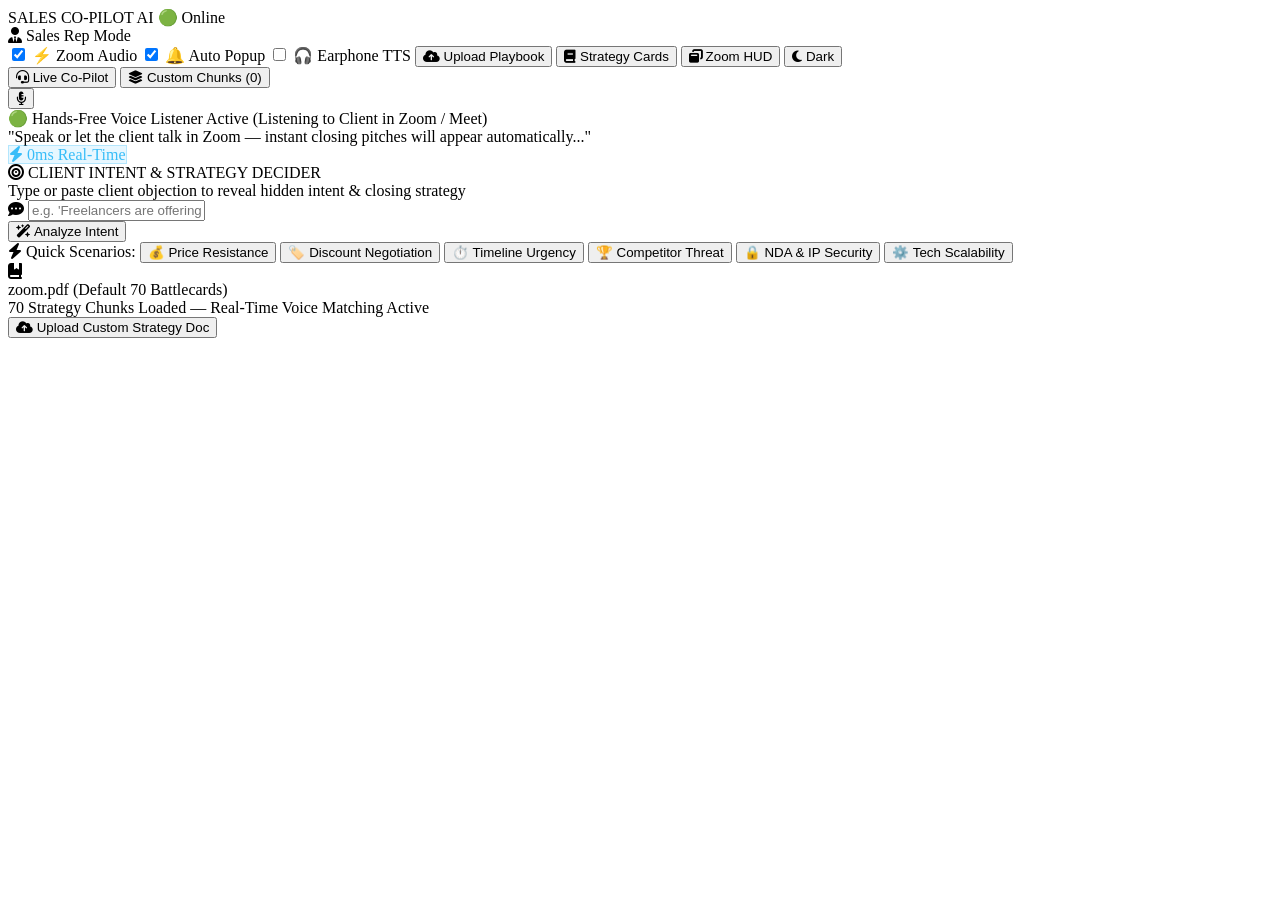
==== rag_sales_assistant_local_ui/static/index.html @ 8dfece69 "feat: auto-prompt Sign In & Registration modal on initial page open" ====
<!DOCTYPE html>
<html lang="en">
<head>
  <meta charset="UTF-8" />
  <meta name="viewport" content="width=device-width, initial-scale=1.0" />
  <title>Sales Voice Co-Pilot | Simple Live Assistant</title>
  
  <!-- Fonts -->
  <link rel="preconnect" href="https://fonts.googleapis.com" />
  <link rel="preconnect" href="https://fonts.gstatic.com" crossorigin />
  <link href="https://fonts.googleapis.com/css2?family=Plus+Jakarta+Sans:wght@400;500;600;700;800&family=JetBrains+Mono:wght@500;700&display=swap" rel="stylesheet" />
  
  <!-- Icons -->
  <link rel="stylesheet" href="https://cdnjs.cloudflare.com/ajax/libs/font-awesome/6.4.0/css/all.min.css" />
  
  <!-- Stylesheet -->
  <link rel="stylesheet" href="/static/css/style.css?v=20260825_2140" />
</head>
<body class="simple-theme">

  <!-- Minimal App Wrapper -->
  <div class="app-layout">
    
    <!-- Top Executive Header Bar -->
    <header class="app-header">
      <div class="brand">
        <div class="brand-dot"></div>
        <span class="brand-title">SALES CO-PILOT AI</span>
        <span class="badge-status" id="statusPill">🟢 Online</span>
      </div>

      <!-- Header Options & Controls -->
      <div class="header-options">
        
        <!-- User Profile / Auth Chip -->
        <div class="user-auth-badge" id="userAuthBadge" onclick="openAuthModal()" title="Click to Sign In / Switch Account">
          <i class="fa-solid fa-user-tie text-cyan" id="userRoleIcon"></i>
          <span id="userDisplayName">Sales Rep Mode</span>
          <span class="user-role-tag user" id="userRoleTag" style="display: none;">Sales Rep</span>
          <button class="btn-logout" id="btnLogout" onclick="logoutUser(event)" title="Log Out" style="display: none;"><i class="fa-solid fa-arrow-right-from-bracket"></i></button>
        </div>

        <label class="toggle-control" title="Auto-capture Zoom Desktop App and system audio via Windows WASAPI">
          <input type="checkbox" id="chkDesktopAudio" checked />
          <span class="toggle-slider"></span>
          <span class="toggle-label">⚡ Zoom Audio</span>
        </label>

        <label class="toggle-control" title="Auto-display strategy popup when client objection is detected">
          <input type="checkbox" id="chkAutoPopup" checked />
          <span class="toggle-slider"></span>
          <span class="toggle-label">🔔 Auto Popup</span>
        </label>

        <label class="toggle-control" title="Speaks suggested strategy cue into earphones via Text-to-Speech">
          <input type="checkbox" id="chkAutoTts" />
          <span class="toggle-slider"></span>
          <span class="toggle-label">🎧 Earphone TTS</span>
        </label>

        <button class="btn-clean" id="btnOpenUploadModal" onclick="openPlaybookModal()" title="Upload Custom Sales Playbook (PDF/DOCX/TXT/CSV)">
          <i class="fa-solid fa-cloud-arrow-up"></i> Upload Playbook
        </button>

        <button class="btn-clean" id="btnOpenKB" onclick="if(el.kbModal){el.kbModal.style.display='flex';loadKnowledgeBase();}" title="View all strategy battlecards">
          <i class="fa-solid fa-book"></i> Strategy Cards
        </button>

        <button class="btn-clean" id="btnToggleHud" title="Floating mini HUD for Zoom/Meet">
          <i class="fa-solid fa-window-restore"></i> Zoom HUD
        </button>

        <!-- Theme Toggle Button -->
        <button class="btn-clean btn-theme-toggle" id="btnThemeToggle" title="Switch Dark / Light Mode">
          <i class="fa-solid fa-moon" id="themeIcon"></i>
          <span id="themeText">Dark</span>
        </button>
      </div>
    </header>

    <!-- Top View Navigation Tabs -->
    <div class="view-navigation-tabs">
      <button class="nav-tab active" id="tabLiveAssist" onclick="switchMainView('live')">
        <i class="fa-solid fa-headset"></i> <span>Live Co-Pilot</span>
      </button>
      <button class="nav-tab" id="tabChunkManager" onclick="switchMainView('chunks')">
        <i class="fa-solid fa-layer-group"></i> <span>Custom Chunks (<span id="userChunksCount">0</span>)</span>
      </button>
      <button class="nav-tab admin-only" id="tabAdminDashboard" onclick="switchMainView('admin')" style="display: none;">
        <i class="fa-solid fa-crown text-amber"></i> <span>Admin Dashboard</span>
      </button>
    </div>

    <!-- Main Content Cockpit (View 1: Live Co-Pilot) -->
    <main class="main-content" id="viewLiveAssist">
      
      <!-- Mic & Live Voice Transducer Bar -->
      <div class="voice-hero-bar">
        <button class="main-mic-btn" id="btnMasterMic" title="Click or Hold Spacebar to Listen">
          <i class="fa-solid fa-microphone-lines"></i>
        </button>
        
        <div class="voice-hero-info">
          <div class="voice-status-title" id="stageBadgeText">🟢 Hands-Free Voice Listener Active (Listening to Client in Zoom / Meet)</div>
          <div class="voice-transcript-snippet" id="liveTranscriptDisplay">
            "Speak or let the client talk in Zoom — instant closing pitches will appear automatically..."
          </div>
        </div>

        <div class="voice-controls-right">
          <span class="confidence-pill" style="color: #38bdf8; background: rgba(56, 189, 248, 0.12); border: 1px solid rgba(56, 189, 248, 0.3);">
            <i class="fa-solid fa-bolt"></i> 0ms Real-Time
          </span>
        </div>
      </div>

      <!-- Intent Decider & Strategy Input Box -->
      <div class="intent-analyzer-card">
        <div class="intent-card-header">
          <div class="intent-title-badge">
            <i class="fa-solid fa-bullseye text-cyan"></i>
            <span>CLIENT INTENT & STRATEGY DECIDER</span>
          </div>
          <span class="intent-subtext">Type or paste client objection to reveal hidden intent & closing strategy</span>
        </div>

        <div class="intent-input-group">
          <div class="input-wrapper">
            <i class="fa-solid fa-comment-dots input-icon"></i>
            <input 
              type="text" 
              id="txtClientIntentInput" 
              placeholder="e.g. 'Freelancers are offering $500, why are you charging $2,000?' or 'Can we get a 20% discount?'..." 
              autocomplete="off"
            />
          </div>
          <button class="btn-analyze-intent" id="btnAnalyzeIntent" onclick="analyzeClientIntent()">
            <i class="fa-solid fa-wand-magic-sparkles"></i>
            <span>Analyze Intent</span>
          </button>
        </div>

        <!-- Quick Intent Presets -->
        <div class="intent-presets">
          <span class="preset-label"><i class="fa-solid fa-bolt"></i> Quick Scenarios:</span>
          <button class="preset-chip" data-intent="Your price is too high, freelancers are offering $500">💰 Price Resistance</button>
          <button class="preset-chip" data-intent="Can we get a 20% discount if we sign this week?">🏷️ Discount Negotiation</button>
          <button class="preset-chip" data-intent="We need this completed and launched within 10 days ASAP">⏱️ Timeline Urgency</button>
          <button class="preset-chip" data-intent="Another agency has promised 50% cheaper rates and same features">🏆 Competitor Threat</button>
          <button class="preset-chip" data-intent="How do we ensure our proprietary source code is safe and NDA signed?">🔒 NDA & IP Security</button>
          <button class="preset-chip" data-intent="Can your team handle heavy traffic and scalable Python/React architecture?">⚙️ Tech Scalability</button>
        </div>
      </div>

      <!-- Active Playbook Status & Upload Banner -->
      <div class="playbook-status-banner">
        <div class="banner-left">
          <div class="banner-icon">
            <i class="fa-solid fa-book-bookmark"></i>
          </div>
          <div class="banner-text">
            <div class="banner-title" id="mainActiveDocName">zoom.pdf (Default 70 Battlecards)</div>
            <div class="banner-sub" id="mainActiveDocMeta">70 Strategy Chunks Loaded — Real-Time Voice Matching Active</div>
          </div>
        </div>
        <div class="banner-actions">
          <button class="btn-clean primary-glow" id="btnMainUploadDoc" onclick="openPlaybookModal()">
            <i class="fa-solid fa-cloud-arrow-up"></i> Upload Custom Strategy Doc
          </button>
        </div>
      </div>

    </main>

    <!-- ========================================================================= -->
    <!-- 🧩 VIEW 2: CUSTOM CHUNK MANAGER & STRATEGY UPLOADER -->
    <!-- ========================================================================= -->
    <main class="main-content" id="viewChunkManager" style="display: none;">
      
      <!-- Upload Strategy Document Card -->
      <div class="chunk-manager-header-card">
        <div class="chunk-upload-dropzone" id="userDropzone" onclick="document.getElementById('userFileInput').click()">
          <input type="file" id="userFileInput" accept=".pdf,.docx,.doc,.txt,.md,.csv" style="display:none;" onchange="handleUserFileUpload(event)" />
          <i class="fa-solid fa-cloud-arrow-up dropzone-icon"></i>
          <div class="dropzone-title">Upload Strategy Document (.PDF, .DOCX, .TXT, .CSV)</div>
          <div class="dropzone-sub">Files are automatically backed up to <strong>Admin Google Drive</strong> & indexed into your isolated Vector DB</div>
          <button class="btn-clean primary-glow" style="margin-top: 10px;">Select Document</button>
        </div>

        <div class="upload-progress-box" id="userUploadProgressBox" style="display: none;">
          <div class="progress-info">
            <span id="userUploadStatusText"><i class="fa-solid fa-spinner fa-spin"></i> Uploading & parsing chunks...</span>
            <span id="userUploadPercent">100%</span>
          </div>
          <div class="progress-bar-track">
            <div class="progress-bar-fill" id="userProgressBarFill" style="width: 100%;"></div>
          </div>
        </div>
      </div>

      <!-- Chunks Control Strip -->
      <div class="chunks-toolbar">
        <div class="toolbar-left">
          <div class="search-chunk-wrap">
            <i class="fa-solid fa-magnifying-glass"></i>
            <input type="text" id="txtSearchChunks" placeholder="Search strategy pitches & objection questions..." oninput="filterUserChunks()" />
          </div>
        </div>
        <div class="toolbar-right">
          <span class="active-badge" id="lblChunksMeta">Showing 0 custom chunks</span>
          <button class="btn-clean" onclick="loadUserChunks()"><i class="fa-solid fa-rotate"></i> Refresh</button>
        </div>
      </div>

      <!-- Chunks Grid -->
      <div class="chunks-grid" id="userChunksGrid">
        <div class="chunks-empty-state">
          <i class="fa-solid fa-layer-group"></i>
          <p>No custom strategy chunks uploaded yet. Upload a document above or use default battlecards.</p>
        </div>
      </div>

    </main>

    <!-- ========================================================================= -->
    <!-- 👑 VIEW 3: ADMIN DASHBOARD (MULTI-TENANT & GOOGLE DRIVE AUDIT) -->
    <!-- ========================================================================= -->
    <main class="main-content" id="viewAdminDashboard" style="display: none;">
      
      <!-- Metrics Overview -->
      <div class="admin-metrics-grid">
        <div class="metric-card">
          <div class="metric-icon bg-cyan"><i class="fa-solid fa-users"></i></div>
          <div class="metric-info">
            <div class="metric-value" id="adminTotalUsers">0</div>
            <div class="metric-label">Registered Sales Reps</div>
          </div>
        </div>
        
        <div class="metric-card">
          <div class="metric-icon bg-emerald"><i class="fa-solid fa-file-shield"></i></div>
          <div class="metric-info">
            <div class="metric-value" id="adminTotalDocs">0</div>
            <div class="metric-label">Uploaded Strategy Docs</div>
          </div>
        </div>

        <div class="metric-card">
          <div class="metric-icon bg-purple"><i class="fa-solid fa-cubes-stacked"></i></div>
          <div class="metric-info">
            <div class="metric-value" id="adminTotalChunks">0</div>
            <div class="metric-label">Custom Vector Chunks</div>
          </div>
        </div>

        <div class="metric-card">
          <div class="metric-icon bg-yellow"><i class="fa-brands fa-google-drive"></i></div>
          <div class="metric-info">
            <div class="metric-value" id="adminGdriveStatus" style="font-size: 15px;">Active</div>
            <div class="metric-label">Google Drive Integration</div>
          </div>
        </div>
      </div>

      <!-- Admin Documents Table with Direct Google Drive Links -->
      <div class="admin-table-card">
        <div class="table-header">
          <div class="table-title">
            <i class="fa-brands fa-google-drive text-yellow"></i>
            <span>Google Drive Client Backups & Strategy Documents</span>
          </div>
          <button class="btn-clean" onclick="loadAdminDashboardData()"><i class="fa-solid fa-rotate"></i> Sync Drive</button>
        </div>

        <div class="table-responsive">
          <table class="admin-table">
            <thead>
              <tr>
                <th>ID</th>
                <th>Rep Name</th>
                <th>Rep Email</th>
                <th>Filename</th>
                <th>Size</th>
                <th>Chunks</th>
                <th>Uploaded At</th>
                <th>Google Drive Link</th>
              </tr>
            </thead>
            <tbody id="adminDocumentsTableBody">
              <tr>
                <td colspan="8" style="text-align:center; color:#94a3b8;">Loading documents...</td>
              </tr>
            </tbody>
          </table>
        </div>
      </div>

      <!-- Admin Registered Users Table -->
      <div class="admin-table-card" style="margin-top: 20px;">
        <div class="table-header">
          <div class="table-title">
            <i class="fa-solid fa-user-gear text-cyan"></i>
            <span>User Accounts & Permissions</span>
          </div>
        </div>

        <div class="table-responsive">
          <table class="admin-table">
            <thead>
              <tr>
                <th>ID</th>
                <th>Full Name</th>
                <th>Email</th>
                <th>Role</th>
                <th>Status</th>
                <th>Joined At</th>
              </tr>
            </thead>
            <tbody id="adminUsersTableBody">
              <tr>
                <td colspan="6" style="text-align:center; color:#94a3b8;">Loading users...</td>
              </tr>
            </tbody>
          </table>
        </div>
      </div>

    </main>

  </div>

  <!-- 🎯 DEDICATED CLIENT INTENT & STRATEGY POPUP MODAL -->
  <div class="intent-modal-overlay" id="intentStrategyModal" onclick="if(event.target===this)closeIntentModal()" style="display: none;">
    <div class="intent-modal-card" style="max-width: 740px; width: 92%; margin: auto;">
      
      <!-- Modal Header -->
      <div class="intent-modal-header">
        <div class="intent-badge-wrap">
          <span class="intent-tag-badge" id="modalIntentBadge">
            <i class="fa-solid fa-bullseye" id="modalIntentIcon"></i>
            <span id="modalIntentTitle">PRICE RESISTANCE & BUDGET</span>
          </span>
          <span class="confidence-pill" id="modalConfidencePill">🎯 92% Confidence</span>
          <span class="kb-ref-tag" id="modalKbRef"><i class="fa-solid fa-book-bookmark"></i> Matched: Q14 Battlecard</span>
          <span class="modal-live-badge"><span class="live-pulse-dot"></span> Continuous Auto-Detect Active</span>
        </div>
        <button class="btn-close-modal" id="btnCloseIntentModal" onclick="closeIntentModal()" title="Close Popup (Esc)"><i class="fa-solid fa-xmark"></i></button>
      </div>

      <!-- Modal Body (Widescreen 2-Column Dashboard) -->
      <div class="intent-modal-body modal-dashboard-grid">
        
        <!-- Left Column: Context & Psychology -->
        <div class="modal-col-intel">
          
          <!-- User Input Quote -->
          <div class="client-quote-box">
            <span class="quote-label"><i class="fa-solid fa-quote-left"></i> Client's Statement:</span>
            <div class="quote-text" id="modalClientText">"Your pricing is too high, freelancers are offering $500."</div>
          </div>

          <!-- Psychology & Hidden Meaning -->
          <div class="psychology-box">
            <div class="psychology-item">
              <span class="psy-title"><i class="fa-solid fa-brain text-cyan"></i> Client Mindset:</span>
              <p id="modalClientMindset">Cost-conscious, evaluating value gap versus low-cost alternatives.</p>
            </div>
            <div class="psychology-item">
              <span class="psy-title"><i class="fa-solid fa-shield-halved text-yellow"></i> Hidden Fear:</span>
              <p id="modalHiddenConcern">Afraid of overpaying, project failure, or receiving low return on investment.</p>
            </div>
          </div>

          <!-- Tactical Dos & Don'ts -->
          <div class="tactical-guidance-grid">
            <div class="tactical-card dos">
              <div class="tactical-title"><i class="fa-solid fa-circle-check text-emerald"></i> Do:</div>
              <ul id="modalDosList">
                <li>Anchor on total cost of ownership, automated testing, and security</li>
              </ul>
            </div>
            <div class="tactical-card donts">
              <div class="tactical-title"><i class="fa-solid fa-circle-xmark text-rose"></i> Avoid:</div>
              <ul id="modalDontsList">
                <li>Do not lower pricing without proportionally adjusting project scope</li>
              </ul>
            </div>
          </div>

        </div>

        <!-- Right Column: Hero Closing Script -->
        <div class="modal-col-action">
          
          <div class="pitch-box modal-pitch">
            <div class="pitch-header-strip">
              <span class="pitch-label"><i class="fa-solid fa-lightbulb text-yellow"></i> RECOMMENDED CLOSING RESPONSE (EXACT PITCH):</span>
              <span class="script-badge">Ready-to-Speak</span>
            </div>
            <div class="pitch-text modal-pitch-text" id="modalPitchText">
              "Our pricing covers end-to-end software engineering, production-grade security, automated testing, and dedicated project management to ensure zero technical debt and guaranteed business continuity."
            </div>
          </div>

          <!-- Action Controls directly under the pitch -->
          <div class="modal-action-bar">
            <button class="btn-popup-action" id="btnModalListen">
              <i class="fa-solid fa-volume-high"></i> Listen (TTS)
            </button>
            <button class="btn-popup-action primary" id="btnModalCopy">
              <i class="fa-solid fa-copy"></i> <span id="btnModalCopyText">Copy Closing Pitch</span>
            </button>
          </div>

        </div>

      </div>

    </div>
  </div>

  <!-- 🚨 REAL-TIME SMART STRATEGY POPUP (Slides in automatically on detection) -->
  <div class="smart-strategy-popup" id="smartStrategyPopup" style="display: none;">
    <div class="popup-glass-content">
      <div class="popup-top">
        <div class="popup-title">
          <i class="fa-solid fa-circle-exclamation text-yellow"></i>
          <span id="popupTitle">CLIENT OBJECTION DETECTED</span>
        </div>
        <button class="popup-close-btn" id="btnClosePopup"><i class="fa-solid fa-xmark"></i></button>
      </div>

      <div class="popup-q-matched" id="popupMatchedQ">
        "Your pricing is significantly higher..."
      </div>

      <div class="popup-strategy-cue">
        <span class="cue-label">💡 SUGGESTED STRATEGY:</span>
        <p class="cue-text" id="popupPitchText">
          "Our pricing covers end-to-end software engineering, production-grade security, automated testing, and dedicated project management..."
        </p>
      </div>

      <div class="popup-footer">
        <button class="btn-popup-action primary" id="btnPopupCopy">
          <i class="fa-solid fa-copy"></i> 1-Click Copy
        </button>
        <button class="btn-popup-action" id="btnPopupListen">
          <i class="fa-solid fa-volume-high"></i> Speak in Ear
        </button>
      </div>
    </div>
  </div>

  <!-- FLOATING MINI ZOOM HUD OVERLAY -->
  <div class="mini-hud-widget" id="miniHudWidget" style="display: none;">
    <div class="mini-hud-header" id="miniHudHeader">
      <span><i class="fa-solid fa-brain text-cyan"></i> ZOOM SALES HUD</span>
      <div class="mini-hud-controls">
        <input type="range" id="miniHudOpacity" min="30" max="100" value="90" title="Opacity" style="width: 50px;" />
        <button id="btnCloseMiniHud"><i class="fa-solid fa-xmark"></i></button>
      </div>
    </div>
    <div class="mini-hud-body">
      <div class="mini-hud-q" id="hudDetectedQ">Client: "Pricing higher than freelancers"</div>
      <div class="mini-hud-pitch" id="hudPitch">
        "Our pricing covers end-to-end software engineering, production-grade security, testing, and complete project accountability."
      </div>
      <div class="mini-hud-actions">
        <button class="btn-mini" id="btnMiniCopy"><i class="fa-solid fa-copy"></i> Copy</button>
        <button class="btn-mini" id="btnMiniMic"><i class="fa-solid fa-microphone"></i> Talk</button>
      </div>
    </div>
  </div>

  <!-- KNOWLEDGE BASE MODAL (70 BATTLECARDS) -->
  <div class="simple-modal" id="kbModal" style="display: none;">
    <div class="modal-card">
      <div class="modal-card-header">
        <h3><i class="fa-solid fa-book text-cyan"></i> 70 Sales Battlecards (zoom.pdf)</h3>
        <button class="btn-close-modal" id="btnCloseKBModal"><i class="fa-solid fa-xmark"></i></button>
      </div>
      <div class="modal-search">
        <input type="text" id="kbSearchInput" placeholder="Search by objection, keyword, pricing, timeline..." />
      </div>
      <div class="modal-cards-list" id="kbCardsContainer">
        <!-- Dynamically injected -->
      </div>
    </div>
  </div>

  <!-- 🎙️ LIVE MEETING CONNECTION & AUDIO STREAM MODAL -->
  <div class="intent-modal-overlay meeting-modal-overlay" id="meetingModal" style="display: none;">
    <div class="intent-modal-card meeting-modal-card">
      
      <!-- Modal Header -->
      <div class="intent-modal-header">
        <div class="intent-badge-wrap">
          <span class="intent-tag-badge badge-cyan">
            <i class="fa-solid fa-satellite-dish"></i>
            <span>LIVE MEETING CO-PILOT</span>
          </span>
          <span class="confidence-pill" id="meetingStatusBadge">⚡ Ready to Connect</span>
        </div>
        <button class="btn-close-modal" id="btnCloseMeetingModal" title="Close Popup (Esc)"><i class="fa-solid fa-xmark"></i></button>
      </div>

      <!-- Modal Body -->
      <div class="meeting-modal-body">
        <div class="meeting-intro">
          <h4>Connect Meeting Audio for Real-Time Sales Intelligence</h4>
          <p>Provide your meeting link or connect your browser tab audio. The Co-Pilot will listen to client objections live and trigger closing battlecards instantly.</p>
        </div>

        <!-- Meeting URL Input Group -->
        <div class="meeting-url-box">
          <label for="txtMeetingUrl" class="meeting-input-label">
            <i class="fa-solid fa-link text-cyan"></i> Meeting URL (Google Meet / Zoom / MS Teams):
          </label>
          <div class="input-wrapper">
            <i class="fa-solid fa-globe input-icon"></i>
            <input 
              type="url" 
              id="txtMeetingUrl" 
              placeholder="e.g. https://meet.google.com/xyz-abcd-efg or Zoom link..." 
              autocomplete="off"
            />
            <button class="btn-open-url" id="btnLaunchMeetingTab" title="Open Meeting in New Tab">
              <i class="fa-solid fa-arrow-up-right-from-square"></i> Open
            </button>
          </div>

          <!-- Quick Meeting Presets -->
          <div class="meeting-presets">
            <span class="preset-label"><i class="fa-solid fa-bolt"></i> Quick Launch:</span>
            <button type="button" class="meeting-preset-chip" data-prefix="https://meet.google.com/">
              <i class="fa-brands fa-google text-cyan"></i> Google Meet
            </button>
            <button type="button" class="meeting-preset-chip" data-prefix="https://zoom.us/join">
              <i class="fa-solid fa-video text-blue"></i> Zoom
            </button>
            <button type="button" class="meeting-preset-chip" data-prefix="https://teams.microsoft.com/">
              <i class="fa-brands fa-microsoft text-purple"></i> MS Teams
            </button>
          </div>
        </div>

        <!-- Audio Source Selection Cards -->
        <div class="audio-source-grid">
          <div class="source-card active" id="cardSourceTab" data-source="tab">
            <div class="source-icon"><i class="fa-solid fa-display text-cyan"></i></div>
            <div class="source-info">
              <h5>Meeting Tab / System Audio <span class="badge-rec">Recommended</span></h5>
              <p>Captures client's live voice directly from Google Meet or Zoom tab.</p>
            </div>
            <div class="source-radio"><i class="fa-solid fa-circle-dot text-cyan"></i></div>
          </div>

          <div class="source-card" id="cardSourceMic" data-source="mic">
            <div class="source-icon"><i class="fa-solid fa-microphone text-emerald"></i></div>
            <div class="source-info">
              <h5>Direct Microphone</h5>
              <p>Captures your room or headset mic for continuous live listening.</p>
            </div>
            <div class="source-radio"><i class="fa-regular fa-circle"></i></div>
          </div>
        </div>

        <!-- Live Audio Waveform & Status Container (Visible when streaming) -->
        <div class="meeting-stream-status" id="meetingStreamStatus" style="display: none;">
          <div class="stream-wave-indicator">
            <span class="wave-bar"></span>
            <span class="wave-bar"></span>
            <span class="wave-bar"></span>
            <span class="wave-bar"></span>
            <span class="wave-bar"></span>
          </div>
          <div class="stream-text-info">
            <span class="stream-live-label"><i class="fa-solid fa-circle text-rose live-blink"></i> Actively Listening to Client Voice...</span>
            <span class="stream-subtext" id="streamSubtext">Whisper STT & RAG Intent Decider active</span>
          </div>
        </div>

        <!-- Modal Actions -->
        <div class="meeting-modal-actions">
          <button class="btn-popup-action primary meeting-btn-start" id="btnStartMeetingAudio">
            <i class="fa-solid fa-satellite-dish"></i> Connect Audio & Start Co-Pilot
          </button>
          <button class="btn-popup-action danger meeting-btn-stop" id="btnStopMeetingAudio" style="display: none;">
            <i class="fa-solid fa-stop"></i> Disconnect Stream
          </button>
        </div>

      </div>

    </div>
  </div>

  <!-- Custom Playbook Upload Modal (100% INLINE - ZERO CSS DEPENDENCY) -->
  <div id="modalUploadPlaybook" style="display:none; position:fixed; top:0; left:0; right:0; bottom:0; width:100vw; height:100vh; background:rgba(2,6,23,0.92); backdrop-filter:blur(12px); -webkit-backdrop-filter:blur(12px); z-index:999999; align-items:center; justify-content:center; padding:20px; box-sizing:border-box;">
    <div style="background:linear-gradient(180deg,#0f172a 0%,#0a0f1e 100%); border:1px solid rgba(56,189,248,0.35); border-radius:18px; max-width:620px; width:95%; max-height:90vh; overflow-y:auto; box-shadow:0 25px 60px -15px rgba(0,0,0,0.9),0 0 35px rgba(56,189,248,0.2); position:relative;">
      
      <!-- Header -->
      <div style="display:flex; justify-content:space-between; align-items:center; padding:18px 22px; border-bottom:1px solid rgba(255,255,255,0.08);">
        <div style="display:flex; align-items:center; gap:10px;">
          <span style="background:rgba(6,182,212,0.2); color:#06b6d4; padding:4px 10px; border-radius:6px; font-size:11px; font-weight:800; letter-spacing:0.5px;">
            <i class="fa-solid fa-cloud-arrow-up"></i> CUSTOM SALES PLAYBOOK
          </span>
          <span id="badgeActiveStatus" style="font-size:11px; background:rgba(16,185,129,0.2); color:#10b981; padding:3px 8px; border-radius:20px; font-weight:700;">Default 70 Cards</span>
        </div>
        <button id="btnCloseUploadModal" onclick="closePlaybookModal()" style="background:rgba(255,255,255,0.08); border:1px solid rgba(255,255,255,0.15); color:#cbd5e1; width:32px; height:32px; border-radius:8px; display:flex; align-items:center; justify-content:center; cursor:pointer; font-size:14px;" title="Close (Esc)"><i class="fa-solid fa-xmark"></i></button>
      </div>

      <!-- Body -->
      <div style="padding:22px;">
        
        <!-- Active Playbook Status -->
        <div style="background:rgba(15,23,42,0.7); border:1px solid rgba(56,189,248,0.25); border-radius:12px; padding:14px 18px; margin-bottom:18px;">
          <div style="display:flex; justify-content:space-between; align-items:center; margin-bottom:6px;">
            <span style="font-size:11px; text-transform:uppercase; letter-spacing:0.5px; color:#94a3b8; font-weight:700;">ACTIVE KNOWLEDGE BASE</span>
            <span id="lblActiveDocMeta" style="font-size:12px; color:#38bdf8; font-weight:600;">70 Chunks Active</span>
          </div>
          <div style="font-size:15px; font-weight:700; color:#f8fafc;" id="lblActiveDocName">zoom.pdf (Default 70 Battlecards)</div>
        </div>

        <!-- Upload Zone -->
        <div id="playbookDropZone" style="display:block; border:2px dashed #38bdf8; border-radius:14px; padding:32px 16px; text-align:center; background:rgba(15,23,42,0.5); cursor:pointer; transition:all 0.2s ease;">
          <input type="file" id="playbookFileInput" accept=".pdf,.docx,.doc,.txt,.md,.csv" style="display:none;" />
          <i class="fa-solid fa-file-arrow-up" style="font-size:44px; color:#38bdf8; margin-bottom:12px; display:inline-block;"></i>
          <div style="font-size:16px; font-weight:700; color:#f8fafc;">Click to Select or Drag & Drop Strategy Document</div>
          <div style="font-size:12px; color:#94a3b8; margin-top:6px;">Supports PDF, Word (.docx), Plain Text (.txt), Markdown (.md), and CSV</div>
          <div id="selectedFileName" style="margin-top:14px; font-size:14px; font-weight:700; color:#38bdf8; display:none; background:rgba(56,189,248,0.15); padding:8px 14px; border-radius:8px; border:1px solid rgba(56,189,248,0.3);"></div>
        </div>

        <!-- Action Buttons -->
        <div style="display:flex; gap:12px; margin-top:20px; flex-wrap:wrap;">
          <button id="btnSubmitPlaybook" onclick="uploadPlaybookNow()" style="flex:2; min-width:200px; padding:13px; font-size:14px; font-weight:700; cursor:pointer; background:linear-gradient(135deg,#0284c7,#06b6d4); color:#fff; border:none; border-radius:10px; box-shadow:0 0 20px rgba(6,182,212,0.35);">
            <i class="fa-solid fa-bolt"></i> Chunk & Generate Embeddings
          </button>
          <button id="btnTestPipelineLive" onclick="runInteractiveUploadTest()" style="flex:1.5; min-width:170px; padding:13px; background:rgba(56,189,248,0.15); color:#38bdf8; border:1px solid rgba(56,189,248,0.4); font-size:13px; font-weight:700; cursor:pointer; border-radius:10px;">
            <i class="fa-solid fa-vial-circle-check"></i> Run Live Test
          </button>
          <button id="btnResetPlaybook" onclick="resetPlaybookNow()" style="flex:1; min-width:140px; padding:13px; background:rgba(239,68,68,0.15); color:#ef4444; border:1px solid rgba(239,68,68,0.3); font-size:13px; font-weight:600; cursor:pointer; border-radius:10px;">
            <i class="fa-solid fa-rotate-left"></i> Restore 70 Default
          </button>
        </div>

        <!-- Result Box -->
        <div id="playbookUploadResult" style="display:none; margin-top:16px; padding:14px; border-radius:10px; font-size:13px;">
          <div id="playbookUploadMsg"></div>
        </div>

        <!-- Chunks Explorer -->
        <div id="playbookChunksSection" style="margin-top:18px; border-top:1px solid rgba(56,189,248,0.2); padding-top:16px;">
          <div style="display:flex; justify-content:space-between; align-items:center; margin-bottom:10px;">
            <span style="font-size:12px; font-weight:700; color:#f8fafc; text-transform:uppercase; letter-spacing:0.5px;">
              <i class="fa-solid fa-layer-group" style="color:#38bdf8;"></i> Active Strategy Chunks
            </span>
            <span id="chunksVectorStatusBadge" style="font-size:11px; background:rgba(16,185,129,0.2); color:#10b981; padding:2px 8px; border-radius:9999px; font-weight:700;">ChromaDB Indexed</span>
          </div>
          <div style="display:flex; gap:8px; margin-bottom:12px;">
            <input type="text" id="txtTestChunkQuery" placeholder="Type test objection (e.g. discount, timeline, NDA)..." onkeydown="if(event.key==='Enter') testChunkRetrieval()" style="flex:1; background:rgba(15,23,42,0.6); border:1px solid rgba(56,189,248,0.3); border-radius:8px; padding:8px 12px; font-size:12px; color:#f8fafc;" />
            <button onclick="testChunkRetrieval()" style="background:rgba(56,189,248,0.2); border:1px solid rgba(56,189,248,0.4); color:#38bdf8; border-radius:8px; padding:8px 14px; font-size:12px; font-weight:700; cursor:pointer;">
              <i class="fa-solid fa-magnifying-glass"></i> Test
            </button>
          </div>
          <div id="testChunkResultBox" style="display:none; padding:10px 14px; border-radius:8px; margin-bottom:10px; font-size:12px;"></div>
          <div id="playbookChunksList" style="max-height:220px; overflow-y:auto; display:flex; flex-direction:column; gap:8px; padding-right:4px;"></div>
        </div>

      </div>
    </div>
  </div>

  <!-- Toast Container -->
  <div class="toast-box" id="toastBox"></div>

  <!-- ===== UPLOAD MODAL CONTROLLER (100% STANDALONE — ZERO EXTERNAL DEPENDENCY) ===== -->
  <script>
    // ---- Utility ----
    function escapeHtml(text) {
      return (text || '').replace(/&/g, "&amp;").replace(/</g, "&lt;").replace(/>/g, "&gt;").replace(/"/g, "&quot;");
    }

    var globalSelectedPlaybookFile = null;

    // ---- Modal Open / Close ----
    function openPlaybookModal() {
      var modal = document.getElementById('modalUploadPlaybook');
      if (modal) {
        modal.style.display = 'flex';
        fetchPlaybookStatus();
      }
    }
    function closePlaybookModal() {
      var modal = document.getElementById('modalUploadPlaybook');
      if (modal) {
        modal.style.display = 'none';
      }
    }
    function closeIntentModal() {
      var modal = document.getElementById('intentStrategyModal');
      if (modal) {
        modal.style.display = 'none';
      }
    }

    // ---- File Selection Handler ----
    function onPlaybookFileSelected(fileInputEl) {
      var files = fileInputEl.files;
      if (!files || !files[0]) return;
      var file = files[0];
      globalSelectedPlaybookFile = file;
      console.log('[UPLOAD] File selected:', file.name, file.size, 'bytes');

      var nameDisplay = document.getElementById('selectedFileName');
      if (nameDisplay) {
        nameDisplay.style.display = 'block';
        nameDisplay.innerHTML = '📄 <strong>Selected:</strong> ' + escapeHtml(file.name) + ' (' + (file.size / 1024).toFixed(1) + ' KB) — <em>Auto-processing...</em>';
      }
      var btn = document.getElementById('btnSubmitPlaybook');
      if (btn) {
        btn.disabled = false;
        btn.style.opacity = '1';
        btn.style.boxShadow = '0 0 20px rgba(56, 189, 248, 0.5)';
      }
      // Auto-upload immediately!
      uploadPlaybookNow();
    }

    // ---- Upload Handler ----
    async function uploadPlaybookNow() {
      var fileInput = document.getElementById('playbookFileInput');
      var file = globalSelectedPlaybookFile || (fileInput && fileInput.files ? fileInput.files[0] : null);
      if (!file) {
        alert('Please select a strategy document first.');
        return;
      }
      console.log('[UPLOAD] Starting upload:', file.name);

      var btn = document.getElementById('btnSubmitPlaybook');
      var resultBox = document.getElementById('playbookUploadResult');
      var resultMsg = document.getElementById('playbookUploadMsg');

      if (btn) {
        btn.disabled = true;
        btn.innerHTML = '<i class="fa-solid fa-spinner fa-spin"></i> Parsing & Generating Embeddings...';
      }
      if (resultBox && resultMsg) {
        resultBox.style.display = 'block';
        resultBox.style.background = 'rgba(56, 189, 248, 0.15)';
        resultBox.style.border = '1px solid rgba(56, 189, 248, 0.4)';
        resultBox.style.color = '#38bdf8';
        resultMsg.innerHTML = '<i class="fa-solid fa-spinner fa-spin"></i> Uploading & chunking <strong>' + escapeHtml(file.name) + '</strong>...';
      }

      try {
        var formData = new FormData();
        formData.append('file', file);
        console.log('[UPLOAD] POST /api/upload-document');

        var res = await fetch('/api/upload-document', {
          method: 'POST',
          body: formData
        });

        var text = await res.text();
        console.log('[UPLOAD] Response status:', res.status, 'body:', text.slice(0, 200));
        var data;
        try {
          data = JSON.parse(text);
        } catch (e) {
          throw new Error('Server response: ' + (text.slice(0, 120) || 'Error ' + res.status));
        }

        if (res.ok && data.success) {
          if (resultBox && resultMsg) {
            resultBox.style.display = 'block';
            resultBox.style.background = 'rgba(16, 185, 129, 0.15)';
            resultBox.style.border = '1px solid rgba(16, 185, 129, 0.4)';
            resultBox.style.color = '#10b981';
            resultMsg.innerHTML = '🎉 <strong>Success!</strong> Activated <strong>' + escapeHtml(data.filename) + '</strong> with <strong>' + data.total_chunks + ' strategy chunks</strong>. Embeddings are live!';
          }
          fetchPlaybookStatus();
          if (typeof loadUserChunks === 'function') loadUserChunks();
          if (typeof refreshPlaybookStatus === 'function') refreshPlaybookStatus();
          if (typeof loadKnowledgeBase === 'function') loadKnowledgeBase();
        } else {
          throw new Error(data.detail || 'Upload failed');
        }
      } catch (err) {
        console.error('[UPLOAD] Error:', err);
        if (resultBox && resultMsg) {
          resultBox.style.display = 'block';
          resultBox.style.background = 'rgba(239, 68, 68, 0.15)';
          resultBox.style.border = '1px solid rgba(239, 68, 68, 0.4)';
          resultBox.style.color = '#ef4444';
          resultMsg.textContent = '❌ Error: ' + err.message;
        }
      } finally {
        if (btn) {
          btn.disabled = false;
          btn.innerHTML = '<i class="fa-solid fa-bolt"></i> Chunk & Generate Embeddings';
        }
      }
    }

    // ---- Live Test ----
    async function runInteractiveUploadTest() {
      var resultBox = document.getElementById('playbookUploadResult');
      var resultMsg = document.getElementById('playbookUploadMsg');
      if (resultBox && resultMsg) {
        resultBox.style.display = 'block';
        resultBox.style.background = 'rgba(56, 189, 248, 0.15)';
        resultBox.style.border = '1px solid rgba(56, 189, 248, 0.4)';
        resultBox.style.color = '#38bdf8';
        resultMsg.innerHTML = '<i class="fa-solid fa-spinner fa-spin"></i> <strong>Running Live Upload & Vector Chunking Test...</strong>';
      }
      try {
        var testContent = "Q1. How fast can your team build custom AI solutions?\nContext: Client asks for project turnaround and sprint timelines.\nStrategy / Pitch: We operate on rapid 7-day delivery sprints with continuous CI/CD pipelines and senior dedicated AI engineers.";
        var blob = new Blob([testContent], { type: 'text/plain' });
        var testFile = new File([blob], "live_diagnostic_test_playbook.txt", { type: "text/plain" });
        var formData = new FormData();
        formData.append('file', testFile);

        var res = await fetch('/api/upload-document', { method: 'POST', body: formData });
        var data = await res.json();

        if (res.ok && data.success) {
          if (resultBox && resultMsg) {
            resultBox.style.background = 'rgba(16, 185, 129, 0.15)';
            resultBox.style.border = '1px solid rgba(16, 185, 129, 0.4)';
            resultBox.style.color = '#10b981';
            resultMsg.innerHTML = '✅ <strong>LIVE TEST PASSED!</strong><br>• Document: <code>' + data.filename + '</code><br>• Strategy Chunks: <strong>' + data.total_chunks + ' chunk(s) created</strong><br>• ChromaDB Embeddings: <strong>Live & Active</strong><br>• Status: 🟢 100% Operational!';
          }
          fetchPlaybookStatus();
        } else {
          throw new Error(data.detail || 'Upload test failed');
        }
      } catch (err) {
        if (resultBox && resultMsg) {
          resultBox.style.background = 'rgba(239, 68, 68, 0.15)';
          resultBox.style.border = '1px solid rgba(239, 68, 68, 0.4)';
          resultBox.style.color = '#ef4444';
          resultMsg.textContent = '❌ Test Error: ' + err.message;
        }
      }
    }

    // ---- Reset to Default ----
    async function resetPlaybookNow() {
      if (!confirm('Are you sure you want to restore the default 70 sales battlecards?')) return;
      var btn = document.getElementById('btnResetPlaybook');
      var resultBox = document.getElementById('playbookUploadResult');
      var resultMsg = document.getElementById('playbookUploadMsg');
      if (btn) btn.disabled = true;
      try {
        var res = await fetch('/api/reset-knowledge', { method: 'POST' });
        var data = await res.json();
        if (res.ok) {
          if (resultBox && resultMsg) {
            resultBox.style.display = 'block';
            resultBox.style.background = 'rgba(56, 189, 248, 0.15)';
            resultBox.style.border = '1px solid rgba(56, 189, 248, 0.4)';
            resultBox.style.color = '#38bdf8';
            resultMsg.textContent = '🔄 Restored default zoom.pdf with 70 sales battlecards.';
          }
          fetchPlaybookStatus();
        }
      } catch (e) {
        alert('Error resetting knowledge base');
      } finally {
        if (btn) btn.disabled = false;
      }
    }

    // ---- Fetch Status ----
    async function fetchPlaybookStatus() {
      try {
        var res = await fetch('/api/knowledge-status');
        var data = await res.json();
        var lblName = document.getElementById('lblActiveDocName');
        var lblMeta = document.getElementById('lblActiveDocMeta');
        var badge = document.getElementById('badgeActiveStatus');
        var mainName = document.getElementById('mainActiveDocName');
        var mainMeta = document.getElementById('mainActiveDocMeta');

        if (lblName) lblName.textContent = data.active_document || 'Default 70 Battlecards';
        if (lblMeta) lblMeta.textContent = data.total_chunks + ' Strategy Chunks Active ' + (data.uploaded_at ? '(Uploaded: ' + data.uploaded_at + ')' : '');
        if (mainName) mainName.textContent = data.active_document || 'Default 70 Battlecards';
        if (mainMeta) mainMeta.textContent = data.total_chunks + ' Strategy Chunks Active — Real-Time Voice Matching Active';
        if (badge) {
          if (data.is_custom) {
            badge.textContent = 'Custom Playbook Active';
            badge.style.background = 'rgba(6, 182, 212, 0.25)';
            badge.style.color = '#38bdf8';
          } else {
            badge.textContent = 'Default 70 Battlecards';
            badge.style.background = 'rgba(16, 185, 129, 0.25)';
            badge.style.color = '#10b981';
          }
        }
        loadAndRenderChunks();
      } catch (e) {}
    }

    // ---- Render Chunks List ----
    async function loadAndRenderChunks() {
      var container = document.getElementById('playbookChunksList');
      if (!container) return;
      try {
        var res = await fetch('/api/battlecards');
        var data = await res.json();
        var cards = data.battlecards || [];
        if (cards.length === 0) {
          container.innerHTML = '<div style="color: #94a3b8; font-size: 12px; text-align: center; padding: 12px;">No strategy chunks found.</div>';
          return;
        }
        container.innerHTML = '';
        cards.forEach(function(card, idx) {
          var qNum = card.q_number || (idx + 1);
          var div = document.createElement('div');
          div.id = 'chunk-card-' + qNum;
          div.style.cssText = 'background: rgba(15, 23, 42, 0.6); border: 1px solid rgba(56, 189, 248, 0.2); border-radius: 8px; padding: 10px 12px; transition: all 0.2s ease;';
          div.innerHTML =
            '<div style="display: flex; justify-content: space-between; align-items: center; margin-bottom: 4px;">' +
              '<span style="font-size: 11px; font-weight: 700; color: #38bdf8;">CHUNK #' + qNum + '</span>' +
              '<span style="font-size: 10px; color: #10b981; background: rgba(16, 185, 129, 0.15); padding: 1px 6px; border-radius: 4px;">🟢 Indexed</span>' +
            '</div>' +
            '<div style="font-size: 12px; font-weight: 700; color: #f8fafc; margin-bottom: 4px;">📌 ' + escapeHtml(card.question || '') + '</div>' +
            '<div style="font-size: 11px; color: #94a3b8; line-height: 1.4;">💡 <strong>Pitch:</strong> ' + escapeHtml(card.pitch || card.response || '') + '</div>';
          container.appendChild(div);
        });
      } catch (e) {
        container.innerHTML = '<div style="color: #ef4444; font-size: 11px;">Error loading chunks</div>';
      }
    }

    // ---- Test Chunk Retrieval ----
    async function testChunkRetrieval() {
      var input = document.getElementById('txtTestChunkQuery');
      var q = input ? input.value.trim() : '';
      if (!q) return;
      var resBox = document.getElementById('testChunkResultBox');
      if (resBox) {
        resBox.style.display = 'block';
        resBox.style.background = 'rgba(56, 189, 248, 0.15)';
        resBox.style.border = '1px solid rgba(56, 189, 248, 0.4)';
        resBox.style.color = '#38bdf8';
        resBox.innerHTML = '<i class="fa-solid fa-spinner fa-spin"></i> Searching...';
      }
      try {
        var res = await fetch('/api/query', {
          method: 'POST',
          headers: { 'Content-Type': 'application/json' },
          body: JSON.stringify({ query: q })
        });
        var data = await res.json();
        if (res.ok && data.success) {
          if (resBox) {
            resBox.style.background = 'rgba(16, 185, 129, 0.15)';
            resBox.style.border = '1px solid rgba(16, 185, 129, 0.4)';
            resBox.style.color = '#10b981';
            resBox.innerHTML = '<div style="font-weight:700; margin-bottom:2px;">🎯 Match (' + data.confidence_percent + '% Confidence, ' + data.total_latency_ms + 'ms):</div>' +
              '<div style="color:#f8fafc; font-weight:600;">"' + escapeHtml(data.question_matched) + '"</div>' +
              '<div style="color:#cbd5e1; margin-top:4px; font-size:11px;"><strong>Pitch:</strong> ' + escapeHtml(data.pitch) + '</div>';
          }
          if (data.q_number) {
            var el = document.getElementById('chunk-card-' + data.q_number);
            if (el) {
              el.style.border = '2px solid #10b981';
              el.style.background = 'rgba(16, 185, 129, 0.25)';
              el.scrollIntoView({ behavior: 'smooth', block: 'nearest' });
              setTimeout(function() {
                el.style.border = '1px solid rgba(56, 189, 248, 0.2)';
                el.style.background = 'rgba(15, 23, 42, 0.6)';
              }, 4000);
            }
          }
        } else {
          if (resBox) {
            resBox.style.background = 'rgba(239, 68, 68, 0.15)';
            resBox.style.color = '#ef4444';
            resBox.textContent = 'No matching strategy found.';
          }
        }
      } catch (e) {
        if (resBox) {
          resBox.style.color = '#ef4444';
          resBox.textContent = 'Error testing retrieval: ' + e.message;
        }
      }
    }

    // ---- Export all functions to window ----
    window.openPlaybookModal = openPlaybookModal;
    window.closePlaybookModal = closePlaybookModal;
    window.closeIntentModal = closeIntentModal;
    window.onPlaybookFileSelected = onPlaybookFileSelected;
    window.uploadPlaybookNow = uploadPlaybookNow;
    window.resetPlaybookNow = resetPlaybookNow;
    window.runInteractiveUploadTest = runInteractiveUploadTest;
    window.testChunkRetrieval = testChunkRetrieval;
    window.loadAndRenderChunks = loadAndRenderChunks;
    window.fetchPlaybookStatus = fetchPlaybookStatus;
    window.escapeHtml = escapeHtml;

    // ---- DOM-Ready: Attach click + change listeners directly ----
    document.addEventListener('DOMContentLoaded', function() {
      console.log('[UPLOAD MODAL] Attaching event listeners...');

      // Dropzone click -> trigger file input
      var dropZone = document.getElementById('playbookDropZone');
      var fileInput = document.getElementById('playbookFileInput');

      if (dropZone && fileInput) {
        dropZone.addEventListener('click', function(e) {
          // Don't re-trigger if clicking the file input itself
          if (e.target === fileInput) return;
          e.preventDefault();
          e.stopPropagation();
          console.log('[UPLOAD MODAL] Dropzone clicked, opening file picker...');
          fileInput.value = ''; // Reset so same file can be re-selected
          fileInput.click();
        });

        // File input change -> process file
        fileInput.addEventListener('change', function(e) {
          console.log('[UPLOAD MODAL] File input changed, files:', this.files.length);
          onPlaybookFileSelected(this);
        });

        // Drag & drop
        dropZone.addEventListener('dragover', function(e) {
          e.preventDefault();
          e.stopPropagation();
          dropZone.style.borderColor = '#06b6d4';
          dropZone.style.background = 'rgba(6, 182, 212, 0.15)';
        });
        dropZone.addEventListener('dragleave', function(e) {
          e.preventDefault();
          dropZone.style.borderColor = '#38bdf8';
          dropZone.style.background = 'rgba(15, 23, 42, 0.5)';
        });
        dropZone.addEventListener('drop', function(e) {
          e.preventDefault();
          e.stopPropagation();
          dropZone.style.borderColor = '#38bdf8';
          dropZone.style.background = 'rgba(15, 23, 42, 0.5)';
          if (e.dataTransfer && e.dataTransfer.files && e.dataTransfer.files[0]) {
            fileInput.files = e.dataTransfer.files;
            onPlaybookFileSelected(fileInput);
          }
        });
        console.log('[UPLOAD MODAL] ✅ All listeners attached successfully');
      } else {
        console.error('[UPLOAD MODAL] ❌ Could not find dropZone or fileInput!');
      }

      // Escape key
      document.addEventListener('keydown', function(e) {
        if (e.key === 'Escape') {
          closeIntentModal();
          closePlaybookModal();
        }
      });

      // Click outside modal to close
      var modalOverlay = document.getElementById('modalUploadPlaybook');
      if (modalOverlay) {
        modalOverlay.addEventListener('click', function(e) {
          if (e.target === modalOverlay) {
            closePlaybookModal();
          }
        });
      }
    });
  </script>

  <!-- ========================================================================= -->
  <!-- 🔐 MULTI-TENANT AUTH & RBAC LOGIN MODAL -->
  <!-- ========================================================================= -->
  <div class="intent-modal-overlay" id="authModal" style="display: none;" onclick="if(event.target===this)closeAuthModal()">
    <div class="auth-modal-card">
      <div class="auth-modal-header">
        <div class="auth-brand">
          <div class="brand-dot"></div>
          <span class="auth-title">SALES CO-PILOT ACCESS</span>
        </div>
        <button class="btn-close-modal" onclick="closeAuthModal()"><i class="fa-solid fa-xmark"></i></button>
      </div>

      <!-- Auth Tabs: Login vs Register -->
      <div class="auth-tabs">
        <button class="auth-tab-btn active" id="btnTabLogin" onclick="switchAuthTab('login')">
          <i class="fa-solid fa-right-to-bracket"></i> Sign In
        </button>
        <button class="auth-tab-btn" id="btnTabRegister" onclick="switchAuthTab('register')">
          <i class="fa-solid fa-user-plus"></i> Register Rep
        </button>
      </div>

      <!-- Login Form -->
      <form id="formLogin" onsubmit="handleLoginSubmit(event)">
        <div class="auth-form-group">
          <label><i class="fa-solid fa-envelope"></i> Work Email</label>
          <input type="email" id="txtLoginEmail" placeholder="e.g. okashaxortlogix@gmail.com" required autocomplete="email" />
        </div>

        <div class="auth-form-group">
          <label><i class="fa-solid fa-lock"></i> Password</label>
          <input type="password" id="txtLoginPassword" placeholder="••••••••••••" required autocomplete="current-password" />
        </div>

        <div class="auth-action-row">
          <button type="button" class="btn-clean" style="font-size: 11px; color: #f59e0b;" onclick="fillAdminCredentials()">
            👑 Quick Fill Seed Admin
          </button>
        </div>

        <button type="submit" class="btn-auth-submit" id="btnLoginSubmit">
          <span>Sign In to Co-Pilot</span>
          <i class="fa-solid fa-arrow-right"></i>
        </button>
      </form>

      <!-- Register Form -->
      <form id="formRegister" onsubmit="handleRegisterSubmit(event)" style="display: none;">
        <div class="auth-form-group">
          <label><i class="fa-solid fa-user"></i> Full Name</label>
          <input type="text" id="txtRegFullName" placeholder="e.g. Hamza Tariq" required autocomplete="name" />
        </div>

        <div class="auth-form-group">
          <label><i class="fa-solid fa-envelope"></i> Work Email</label>
          <input type="email" id="txtRegEmail" placeholder="e.g. rep@xortlogix.com" required autocomplete="email" />
        </div>

        <div class="auth-form-group">
          <label><i class="fa-solid fa-lock"></i> Password</label>
          <input type="password" id="txtRegPassword" placeholder="Create a secure password..." required autocomplete="new-password" />
        </div>

        <button type="submit" class="btn-auth-submit" id="btnRegSubmit">
          <span>Create Sales Rep Account</span>
          <i class="fa-solid fa-user-check"></i>
        </button>
      </form>

      <!-- Guest Continue Option -->
      <div style="text-align: center; margin-top: 14px;">
        <button type="button" onclick="closeAuthModal()" style="background: none; border: none; color: #94a3b8; font-size: 12px; cursor: pointer; text-decoration: underline; transition: color 0.2s;" onmouseover="this.style.color='#38bdf8'" onmouseout="this.style.color='#94a3b8'">
          Continue as Guest & Explore Demo &rarr;
        </button>
      </div>

      <div class="auth-footer-note">
        <i class="fa-solid fa-shield-halved text-cyan"></i> Isolated Multi-Tenant Vector DB + Automated Admin Google Drive Backup
      </div>
    </div>
  </div>

  <!-- ========================================================================= -->
  <!-- ✏️ EDIT CUSTOM CHUNK MODAL -->
  <!-- ========================================================================= -->
  <div class="intent-modal-overlay" id="editChunkModal" style="display: none;" onclick="if(event.target===this)closeEditChunkModal()">
    <div class="edit-chunk-modal-card">
      <div class="auth-modal-header">
        <div class="auth-brand">
          <i class="fa-solid fa-pen-to-square text-cyan"></i>
          <span class="auth-title">EDIT STRATEGY CHUNK</span>
        </div>
        <button class="btn-close-modal" onclick="closeEditChunkModal()"><i class="fa-solid fa-xmark"></i></button>
      </div>

      <input type="hidden" id="editChunkId" />

      <div class="auth-form-group">
        <label><i class="fa-solid fa-heading"></i> Objection / Question Title</label>
        <input type="text" id="editChunkTitle" placeholder="e.g. Why are your prices higher than freelancers?" required />
      </div>

      <div class="auth-form-group">
        <label><i class="fa-solid fa-bullseye text-cyan"></i> Exact Strategy / Closing Pitch</label>
        <textarea id="editChunkPitch" rows="4" placeholder="Enter the exact script the sales rep should say..." required></textarea>
      </div>

      <div class="auth-form-group">
        <label><i class="fa-solid fa-brain"></i> Context / Rationale (Optional)</label>
        <input type="text" id="editChunkContext" placeholder="e.g. Highlight risk reduction, automated testing, and security warranty." />
      </div>

      <div style="display: flex; gap: 10px; margin-top: 15px;">
        <button type="button" class="btn-clean" style="flex: 1;" onclick="closeEditChunkModal()">Cancel</button>
        <button type="button" class="btn-clean primary-glow" style="flex: 2;" onclick="saveEditedChunk()">
          <i class="fa-solid fa-floppy-disk"></i> Save & Re-Index Chunk
        </button>
      </div>
    </div>
  </div>

  <!-- Scripts -->
  <script src="/static/js/app.js?v=20260825_2145"></script>
</body>
</html>
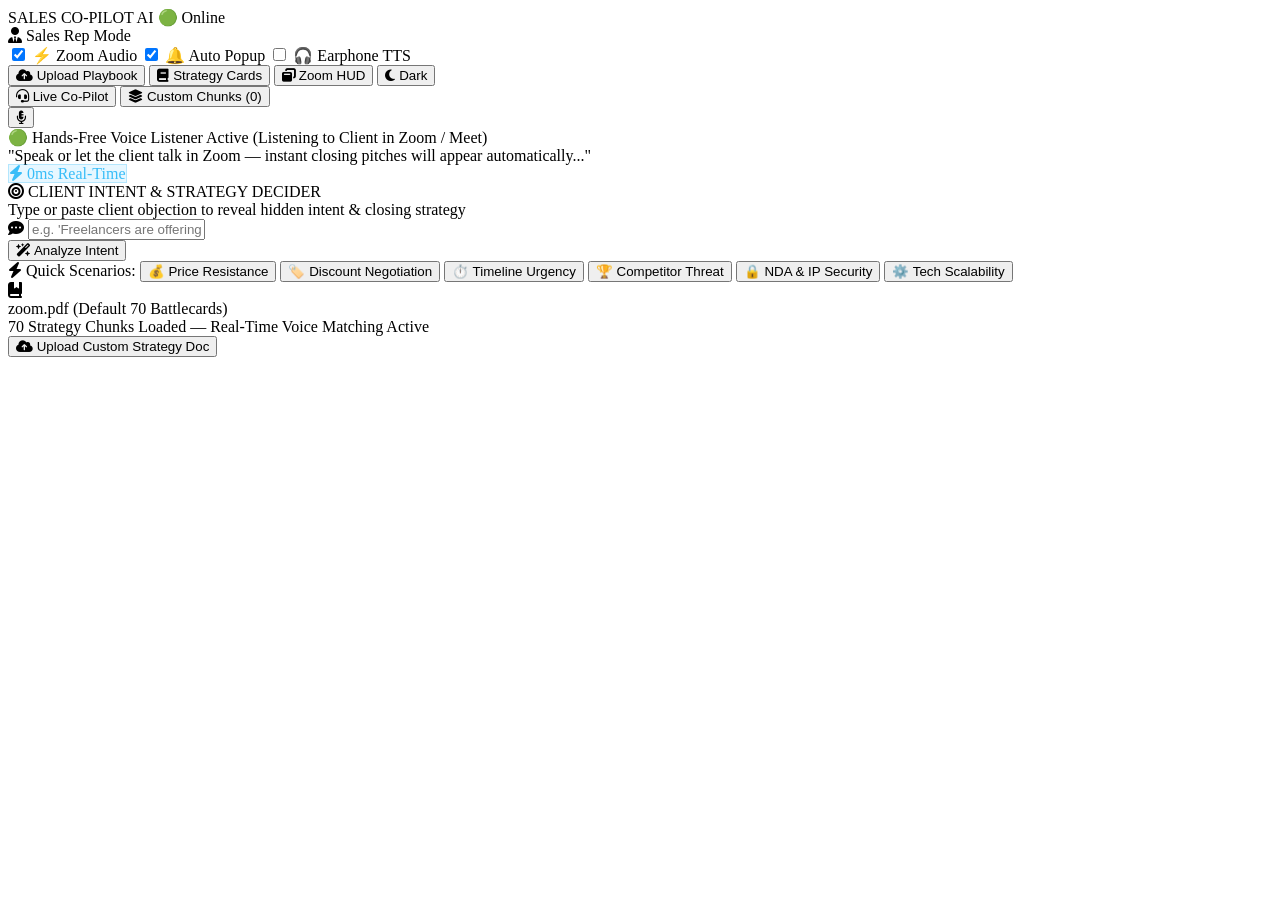
==== commit 2d45a984: "style: move user profile chip to top-right corner and align toggles and buttons on a spacious lower " ====
--- a/rag_sales_assistant_local_ui/static/index.html
+++ b/rag_sales_assistant_local_ui/static/index.html
@@ -23,58 +23,64 @@
     
     <!-- Top Executive Header Bar -->
     <header class="app-header">
-      <div class="brand">
-        <div class="brand-dot"></div>
-        <span class="brand-title">SALES CO-PILOT AI</span>
-        <span class="badge-status" id="statusPill">🟢 Online</span>
-      </div>
-
-      <!-- Header Options & Controls -->
-      <div class="header-options">
-        
-        <!-- User Profile / Auth Chip -->
+      <!-- Row 1: Brand on Left, User Profile on Upper Right Corner -->
+      <div class="header-top-row">
+        <div class="brand">
+          <div class="brand-dot"></div>
+          <span class="brand-title">SALES CO-PILOT AI</span>
+          <span class="badge-status" id="statusPill">🟢 Online</span>
+        </div>
+
+        <!-- User Profile / Auth Chip in Upper Right Corner -->
         <div class="user-auth-badge" id="userAuthBadge" onclick="openAuthModal()" title="Click to Sign In / Switch Account">
           <i class="fa-solid fa-user-tie text-cyan" id="userRoleIcon"></i>
           <span id="userDisplayName">Sales Rep Mode</span>
           <span class="user-role-tag user" id="userRoleTag" style="display: none;">Sales Rep</span>
           <button class="btn-logout" id="btnLogout" onclick="logoutUser(event)" title="Log Out" style="display: none;"><i class="fa-solid fa-arrow-right-from-bracket"></i></button>
         </div>
-
-        <label class="toggle-control" title="Auto-capture Zoom Desktop App and system audio via Windows WASAPI">
-          <input type="checkbox" id="chkDesktopAudio" checked />
-          <span class="toggle-slider"></span>
-          <span class="toggle-label">⚡ Zoom Audio</span>
-        </label>
-
-        <label class="toggle-control" title="Auto-display strategy popup when client objection is detected">
-          <input type="checkbox" id="chkAutoPopup" checked />
-          <span class="toggle-slider"></span>
-          <span class="toggle-label">🔔 Auto Popup</span>
-        </label>
-
-        <label class="toggle-control" title="Speaks suggested strategy cue into earphones via Text-to-Speech">
-          <input type="checkbox" id="chkAutoTts" />
-          <span class="toggle-slider"></span>
-          <span class="toggle-label">🎧 Earphone TTS</span>
-        </label>
-
-        <button class="btn-clean" id="btnOpenUploadModal" onclick="openPlaybookModal()" title="Upload Custom Sales Playbook (PDF/DOCX/TXT/CSV)">
-          <i class="fa-solid fa-cloud-arrow-up"></i> Upload Playbook
-        </button>
-
-        <button class="btn-clean" id="btnOpenKB" onclick="if(el.kbModal){el.kbModal.style.display='flex';loadKnowledgeBase();}" title="View all strategy battlecards">
-          <i class="fa-solid fa-book"></i> Strategy Cards
-        </button>
-
-        <button class="btn-clean" id="btnToggleHud" title="Floating mini HUD for Zoom/Meet">
-          <i class="fa-solid fa-window-restore"></i> Zoom HUD
-        </button>
-
-        <!-- Theme Toggle Button -->
-        <button class="btn-clean btn-theme-toggle" id="btnThemeToggle" title="Switch Dark / Light Mode">
-          <i class="fa-solid fa-moon" id="themeIcon"></i>
-          <span id="themeText">Dark</span>
-        </button>
+      </div>
+
+      <!-- Row 2: All Controls, Toggles & Action Buttons -->
+      <div class="header-controls-row">
+        <div class="header-toggles-group">
+          <label class="toggle-control" title="Auto-capture Zoom Desktop App and system audio via Windows WASAPI">
+            <input type="checkbox" id="chkDesktopAudio" checked />
+            <span class="toggle-slider"></span>
+            <span class="toggle-label">⚡ Zoom Audio</span>
+          </label>
+
+          <label class="toggle-control" title="Auto-display strategy popup when client objection is detected">
+            <input type="checkbox" id="chkAutoPopup" checked />
+            <span class="toggle-slider"></span>
+            <span class="toggle-label">🔔 Auto Popup</span>
+          </label>
+
+          <label class="toggle-control" title="Speaks suggested strategy cue into earphones via Text-to-Speech">
+            <input type="checkbox" id="chkAutoTts" />
+            <span class="toggle-slider"></span>
+            <span class="toggle-label">🎧 Earphone TTS</span>
+          </label>
+        </div>
+
+        <div class="header-action-buttons">
+          <button class="btn-clean" id="btnOpenUploadModal" onclick="openPlaybookModal()" title="Upload Custom Sales Playbook (PDF/DOCX/TXT/CSV)">
+            <i class="fa-solid fa-cloud-arrow-up"></i> Upload Playbook
+          </button>
+
+          <button class="btn-clean" id="btnOpenKB" onclick="if(el.kbModal){el.kbModal.style.display='flex';loadKnowledgeBase();}" title="View all strategy battlecards">
+            <i class="fa-solid fa-book"></i> Strategy Cards
+          </button>
+
+          <button class="btn-clean" id="btnToggleHud" title="Floating mini HUD for Zoom/Meet">
+            <i class="fa-solid fa-window-restore"></i> Zoom HUD
+          </button>
+
+          <!-- Theme Toggle Button -->
+          <button class="btn-clean btn-theme-toggle" id="btnThemeToggle" title="Switch Dark / Light Mode">
+            <i class="fa-solid fa-moon" id="themeIcon"></i>
+            <span id="themeText">Dark</span>
+          </button>
+        </div>
       </div>
     </header>
 
@@ -223,102 +229,113 @@
     </main>
 
     <!-- ========================================================================= -->
-    <!-- 👑 VIEW 3: ADMIN DASHBOARD (MULTI-TENANT & GOOGLE DRIVE AUDIT) -->
+    <!-- 👑 VIEW 3: SIMPLIFIED EXECUTIVE ADMIN DASHBOARD -->
     <!-- ========================================================================= -->
-    <main class="main-content" id="viewAdminDashboard" style="display: none;">
+    <main class="main-content" id="viewAdminDashboard" style="display: none; max-width: 1300px; margin: 0 auto; padding: 24px 20px;">
       
-      <!-- Metrics Overview -->
-      <div class="admin-metrics-grid">
-        <div class="metric-card">
-          <div class="metric-icon bg-cyan"><i class="fa-solid fa-users"></i></div>
-          <div class="metric-info">
-            <div class="metric-value" id="adminTotalUsers">0</div>
-            <div class="metric-label">Registered Sales Reps</div>
-          </div>
-        </div>
+      <!-- Top Minimalist KPI & Control Bar -->
+      <div style="display:flex; justify-content:space-between; align-items:center; flex-wrap:wrap; gap:16px; margin-bottom:24px; padding:16px 20px; background:rgba(15,23,42,0.7); border:1px solid rgba(255,255,255,0.08); border-radius:14px; backdrop-filter:blur(10px);">
         
-        <div class="metric-card">
-          <div class="metric-icon bg-emerald"><i class="fa-solid fa-file-shield"></i></div>
-          <div class="metric-info">
-            <div class="metric-value" id="adminTotalDocs">0</div>
-            <div class="metric-label">Uploaded Strategy Docs</div>
-          </div>
-        </div>
-
-        <div class="metric-card">
-          <div class="metric-icon bg-purple"><i class="fa-solid fa-cubes-stacked"></i></div>
-          <div class="metric-info">
-            <div class="metric-value" id="adminTotalChunks">0</div>
-            <div class="metric-label">Custom Vector Chunks</div>
-          </div>
-        </div>
-
-        <div class="metric-card">
-          <div class="metric-icon bg-yellow"><i class="fa-brands fa-google-drive"></i></div>
-          <div class="metric-info">
-            <div class="metric-value" id="adminGdriveStatus" style="font-size: 15px;">Active</div>
-            <div class="metric-label">Google Drive Integration</div>
-          </div>
-        </div>
-      </div>
-
-      <!-- Admin Documents Table with Direct Google Drive Links -->
-      <div class="admin-table-card">
-        <div class="table-header">
-          <div class="table-title">
+        <div style="display:flex; align-items:center; gap:20px; flex-wrap:wrap;">
+          <!-- Live Reps Pill -->
+          <div style="display:flex; align-items:center; gap:10px;">
+            <div style="width:10px; height:10px; border-radius:50%; background:#10b981; box-shadow:0 0 10px #10b981; animation:pulse 1.5s infinite;"></div>
+            <div>
+              <span id="adminLiveUsers" style="font-size:18px; font-weight:800; color:#10b981;">0</span>
+              <span style="font-size:12px; color:#94a3b8; margin-left:4px;">Online Reps</span>
+            </div>
+          </div>
+
+          <div style="width:1px; height:24px; background:rgba(255,255,255,0.1);"></div>
+
+          <!-- Total Accounts Pill -->
+          <div style="display:flex; align-items:center; gap:8px;">
+            <i class="fa-solid fa-users" style="color:#38bdf8; font-size:14px;"></i>
+            <div>
+              <span id="adminTotalUsers" style="font-size:18px; font-weight:800; color:#f8fafc;">0</span>
+              <span style="font-size:12px; color:#94a3b8; margin-left:4px;">Team Members</span>
+            </div>
+          </div>
+
+          <div style="width:1px; height:24px; background:rgba(255,255,255,0.1);"></div>
+
+          <!-- Total Playbooks Pill -->
+          <div style="display:flex; align-items:center; gap:8px;">
+            <i class="fa-solid fa-file-shield" style="color:#f59e0b; font-size:14px;"></i>
+            <div>
+              <span id="adminTotalDocs" style="font-size:18px; font-weight:800; color:#f8fafc;">0</span>
+              <span style="font-size:12px; color:#94a3b8; margin-left:4px;">Playbooks Ingested</span>
+            </div>
+          </div>
+        </div>
+
+        <!-- Right Quick Actions -->
+        <div style="display:flex; align-items:center; gap:10px;">
+          <a href="https://drive.google.com/drive/folders/16xWOfqpu-T4rFoLUMpOqzrsvB3ij01Ls" target="_blank" class="btn-clean" style="background:rgba(245,158,11,0.15); color:#fbbf24; border:1px solid rgba(245,158,11,0.35); text-decoration:none; padding:8px 14px; border-radius:8px; font-weight:600; font-size:12px; display:inline-flex; align-items:center; gap:6px;">
+            <i class="fa-brands fa-google-drive"></i> Open Google Drive Folder ↗
+          </a>
+          <button class="btn-clean" onclick="loadAdminDashboardData()" style="padding:8px 14px; border-radius:8px; font-weight:600; font-size:12px;">
+            <i class="fa-solid fa-rotate"></i> Refresh
+          </button>
+        </div>
+      </div>
+
+      <!-- CARD 1: 👥 SALES TEAM & LIVE PRESENCE (UNIFIED SINGLE TABLE) -->
+      <div class="admin-table-card" style="margin-bottom: 24px; border-radius: 14px; overflow: hidden; border: 1px solid rgba(255,255,255,0.08); background: rgba(15,23,42,0.85);">
+        <div class="table-header" style="padding: 14px 20px; border-bottom: 1px solid rgba(255,255,255,0.08); display:flex; justify-content:space-between; align-items:center;">
+          <div class="table-title" style="display:flex; align-items:center; gap:8px; font-size:14.5px; font-weight:700; color:#f8fafc;">
+            <i class="fa-solid fa-user-group text-cyan"></i>
+            <span>Sales Team Members & Live Meeting Status</span>
+          </div>
+          <span class="active-badge" id="lblLiveSessionsCount" style="background:rgba(16,185,129,0.15); color:#10b981; border:1px solid rgba(16,185,129,0.3); font-size:11px; padding:3px 10px; border-radius:20px; font-weight:700;">
+            0 Live Online
+          </span>
+        </div>
+
+        <div class="table-responsive">
+          <table class="admin-table" style="width:100%; border-collapse:collapse;">
+            <thead>
+              <tr style="background:rgba(0,0,0,0.3); color:#94a3b8; font-size:11px; text-transform:uppercase; letter-spacing:0.5px;">
+                <th style="padding:12px 18px; text-align:left;">Sales Rep</th>
+                <th style="padding:12px 18px; text-align:left;">Role</th>
+                <th style="padding:12px 18px; text-align:left;">Live Presence</th>
+                <th style="padding:12px 18px; text-align:left;">Joined Date</th>
+                <th style="padding:12px 18px; text-align:right;">Actions</th>
+              </tr>
+            </thead>
+            <tbody id="adminUsersTableBody">
+              <tr>
+                <td colspan="5" style="text-align:center; padding:20px; color:#94a3b8;">Loading team members...</td>
+              </tr>
+            </tbody>
+          </table>
+        </div>
+      </div>
+
+      <!-- CARD 2: 📁 PLAYBOOKS & GOOGLE DRIVE BACKUPS -->
+      <div class="admin-table-card" style="border-radius: 14px; overflow: hidden; border: 1px solid rgba(255,255,255,0.08); background: rgba(15,23,42,0.85);">
+        <div class="table-header" style="padding: 14px 20px; border-bottom: 1px solid rgba(255,255,255,0.08); display:flex; justify-content:space-between; align-items:center;">
+          <div class="table-title" style="display:flex; align-items:center; gap:8px; font-size:14.5px; font-weight:700; color:#f8fafc;">
             <i class="fa-brands fa-google-drive text-yellow"></i>
-            <span>Google Drive Client Backups & Strategy Documents</span>
-          </div>
-          <button class="btn-clean" onclick="loadAdminDashboardData()"><i class="fa-solid fa-rotate"></i> Sync Drive</button>
+            <span>Team Playbooks & Cloud Drive Backups</span>
+          </div>
+          <span style="font-size:11.5px; color:#94a3b8;">Automatic sync to Admin Drive</span>
         </div>
 
         <div class="table-responsive">
-          <table class="admin-table">
+          <table class="admin-table" style="width:100%; border-collapse:collapse;">
             <thead>
-              <tr>
-                <th>ID</th>
-                <th>Rep Name</th>
-                <th>Rep Email</th>
-                <th>Filename</th>
-                <th>Size</th>
-                <th>Chunks</th>
-                <th>Uploaded At</th>
-                <th>Google Drive Link</th>
+              <tr style="background:rgba(0,0,0,0.3); color:#94a3b8; font-size:11px; text-transform:uppercase; letter-spacing:0.5px;">
+                <th style="padding:12px 18px; text-align:left;">Playbook File</th>
+                <th style="padding:12px 18px; text-align:left;">Uploaded By</th>
+                <th style="padding:12px 18px; text-align:left;">Battlecards</th>
+                <th style="padding:12px 18px; text-align:left;">Uploaded Date</th>
+                <th style="padding:12px 18px; text-align:right;">Google Drive</th>
               </tr>
             </thead>
             <tbody id="adminDocumentsTableBody">
               <tr>
-                <td colspan="8" style="text-align:center; color:#94a3b8;">Loading documents...</td>
-              </tr>
-            </tbody>
-          </table>
-        </div>
-      </div>
-
-      <!-- Admin Registered Users Table -->
-      <div class="admin-table-card" style="margin-top: 20px;">
-        <div class="table-header">
-          <div class="table-title">
-            <i class="fa-solid fa-user-gear text-cyan"></i>
-            <span>User Accounts & Permissions</span>
-          </div>
-        </div>
-
-        <div class="table-responsive">
-          <table class="admin-table">
-            <thead>
-              <tr>
-                <th>ID</th>
-                <th>Full Name</th>
-                <th>Email</th>
-                <th>Role</th>
-                <th>Status</th>
-                <th>Joined At</th>
-              </tr>
-            </thead>
-            <tbody id="adminUsersTableBody">
-              <tr>
-                <td colspan="6" style="text-align:center; color:#94a3b8;">Loading users...</td>
+                <td colspan="5" style="text-align:center; padding:20px; color:#94a3b8;">Loading documents...</td>
               </tr>
             </tbody>
           </table>
@@ -1104,7 +1121,7 @@
       <form id="formLogin" onsubmit="handleLoginSubmit(event)">
         <div class="auth-form-group">
           <label><i class="fa-solid fa-envelope"></i> Work Email</label>
-          <input type="email" id="txtLoginEmail" placeholder="e.g. okashaxortlogix@gmail.com" required autocomplete="email" />
+          <input type="email" id="txtLoginEmail" placeholder="e.g. you@company.com" required autocomplete="email" />
         </div>
 
         <div class="auth-form-group">
@@ -1112,13 +1129,7 @@
           <input type="password" id="txtLoginPassword" placeholder="••••••••••••" required autocomplete="current-password" />
         </div>
 
-        <div class="auth-action-row">
-          <button type="button" class="btn-clean" style="font-size: 11px; color: #f59e0b;" onclick="fillAdminCredentials()">
-            👑 Quick Fill Seed Admin
-          </button>
-        </div>
-
-        <button type="submit" class="btn-auth-submit" id="btnLoginSubmit">
+        <button type="submit" class="btn-auth-submit" id="btnLoginSubmit" style="margin-top: 14px;">
           <span>Sign In to Co-Pilot</span>
           <i class="fa-solid fa-arrow-right"></i>
         </button>
@@ -1200,6 +1211,6 @@
   </div>
 
   <!-- Scripts -->
-  <script src="/static/js/app.js?v=20260825_2145"></script>
+  <script src="/static/js/app.js?v=20260825_2210"></script>
 </body>
 </html>
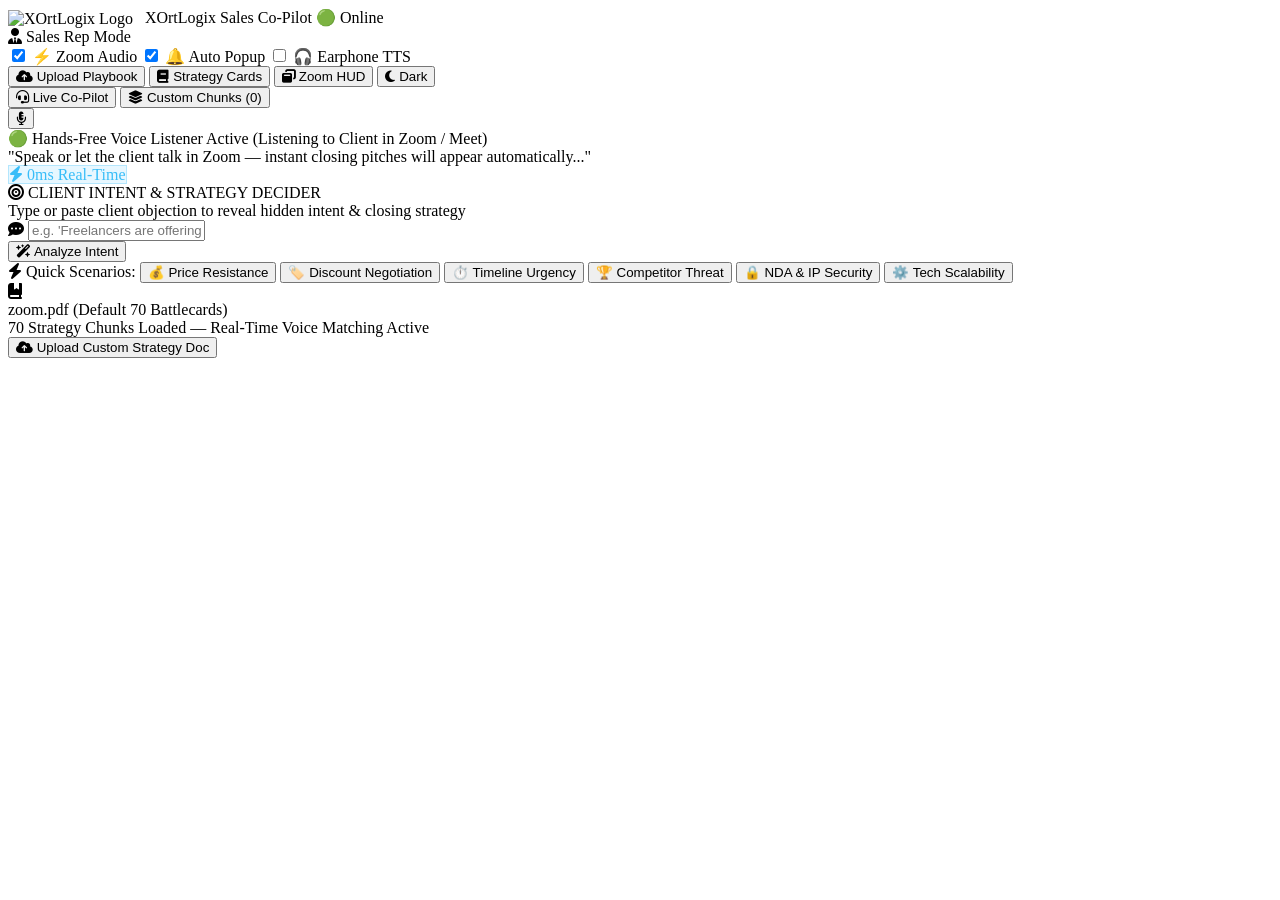
==== commit a3ad2bb4: "Update rag_sales_assistant_local_ui subfolder with latest dynamic scenarios & desktop app features" ====
--- a/rag_sales_assistant_local_ui/static/index.html
+++ b/rag_sales_assistant_local_ui/static/index.html
@@ -3,7 +3,9 @@
 <head>
   <meta charset="UTF-8" />
   <meta name="viewport" content="width=device-width, initial-scale=1.0" />
-  <title>Sales Voice Co-Pilot | Simple Live Assistant</title>
+  <title>XOrtLogix Sales Co-Pilot AI</title>
+  <link rel="icon" type="image/x-icon" href="/static/favicon.ico" />
+  <link rel="icon" type="image/png" href="/static/logo.png" />
   
   <!-- Fonts -->
   <link rel="preconnect" href="https://fonts.googleapis.com" />
@@ -26,8 +28,8 @@
       <!-- Row 1: Brand on Left, User Profile on Upper Right Corner -->
       <div class="header-top-row">
         <div class="brand">
-          <div class="brand-dot"></div>
-          <span class="brand-title">SALES CO-PILOT AI</span>
+          <img src="/static/logo.png" alt="XOrtLogix Logo" style="height: 28px; width: 28px; object-fit: contain; margin-right: 8px; vertical-align: middle;" />
+          <span class="brand-title">XOrtLogix Sales Co-Pilot</span>
           <span class="badge-status" id="statusPill">🟢 Online</span>
         </div>
 
@@ -92,7 +94,7 @@
       <button class="nav-tab" id="tabChunkManager" onclick="switchMainView('chunks')">
         <i class="fa-solid fa-layer-group"></i> <span>Custom Chunks (<span id="userChunksCount">0</span>)</span>
       </button>
-      <button class="nav-tab admin-only" id="tabAdminDashboard" onclick="switchMainView('admin')" style="display: none;">
+      <button class="nav-tab admin-only" id="tabAdminDashboard" onclick="switchMainView('admin')" style="display: none !important;">
         <i class="fa-solid fa-crown text-amber"></i> <span>Admin Dashboard</span>
       </button>
     </div>
@@ -147,7 +149,7 @@
         </div>
 
         <!-- Quick Intent Presets -->
-        <div class="intent-presets">
+        <div class="intent-presets" id="intentPresetsContainer">
           <span class="preset-label"><i class="fa-solid fa-bolt"></i> Quick Scenarios:</span>
           <button class="preset-chip" data-intent="Your price is too high, freelancers are offering $500">💰 Price Resistance</button>
           <button class="preset-chip" data-intent="Can we get a 20% discount if we sign this week?">🏷️ Discount Negotiation</button>
@@ -189,13 +191,13 @@
           <input type="file" id="userFileInput" accept=".pdf,.docx,.doc,.txt,.md,.csv" style="display:none;" onchange="handleUserFileUpload(event)" />
           <i class="fa-solid fa-cloud-arrow-up dropzone-icon"></i>
           <div class="dropzone-title">Upload Strategy Document (.PDF, .DOCX, .TXT, .CSV)</div>
-          <div class="dropzone-sub">Files are automatically backed up to <strong>Admin Google Drive</strong> & indexed into your isolated Vector DB</div>
+          <div class="dropzone-sub">Aapka document automatically high-precision strategy chunks mein convert ho kar Vector DB mein active ho jata hai</div>
           <button class="btn-clean primary-glow" style="margin-top: 10px;">Select Document</button>
         </div>
 
         <div class="upload-progress-box" id="userUploadProgressBox" style="display: none;">
           <div class="progress-info">
-            <span id="userUploadStatusText"><i class="fa-solid fa-spinner fa-spin"></i> Uploading & parsing chunks...</span>
+            <span id="userUploadStatusText"><i class="fa-solid fa-spinner fa-spin"></i> Aapka document chunks mein convert ho raha hai...</span>
             <span id="userUploadPercent">100%</span>
           </div>
           <div class="progress-bar-track">
@@ -667,23 +669,6 @@
           <div id="playbookUploadMsg"></div>
         </div>
 
-        <!-- Chunks Explorer -->
-        <div id="playbookChunksSection" style="margin-top:18px; border-top:1px solid rgba(56,189,248,0.2); padding-top:16px;">
-          <div style="display:flex; justify-content:space-between; align-items:center; margin-bottom:10px;">
-            <span style="font-size:12px; font-weight:700; color:#f8fafc; text-transform:uppercase; letter-spacing:0.5px;">
-              <i class="fa-solid fa-layer-group" style="color:#38bdf8;"></i> Active Strategy Chunks
-            </span>
-            <span id="chunksVectorStatusBadge" style="font-size:11px; background:rgba(16,185,129,0.2); color:#10b981; padding:2px 8px; border-radius:9999px; font-weight:700;">ChromaDB Indexed</span>
-          </div>
-          <div style="display:flex; gap:8px; margin-bottom:12px;">
-            <input type="text" id="txtTestChunkQuery" placeholder="Type test objection (e.g. discount, timeline, NDA)..." onkeydown="if(event.key==='Enter') testChunkRetrieval()" style="flex:1; background:rgba(15,23,42,0.6); border:1px solid rgba(56,189,248,0.3); border-radius:8px; padding:8px 12px; font-size:12px; color:#f8fafc;" />
-            <button onclick="testChunkRetrieval()" style="background:rgba(56,189,248,0.2); border:1px solid rgba(56,189,248,0.4); color:#38bdf8; border-radius:8px; padding:8px 14px; font-size:12px; font-weight:700; cursor:pointer;">
-              <i class="fa-solid fa-magnifying-glass"></i> Test
-            </button>
-          </div>
-          <div id="testChunkResultBox" style="display:none; padding:10px 14px; border-radius:8px; margin-bottom:10px; font-size:12px;"></div>
-          <div id="playbookChunksList" style="max-height:220px; overflow-y:auto; display:flex; flex-direction:column; gap:8px; padding-right:4px;"></div>
-        </div>
 
       </div>
     </div>
@@ -761,14 +746,14 @@
 
       if (btn) {
         btn.disabled = true;
-        btn.innerHTML = '<i class="fa-solid fa-spinner fa-spin"></i> Parsing & Generating Embeddings...';
+        btn.innerHTML = '<i class="fa-solid fa-spinner fa-spin"></i> Converting into Chunks & Embeddings...';
       }
       if (resultBox && resultMsg) {
         resultBox.style.display = 'block';
         resultBox.style.background = 'rgba(56, 189, 248, 0.15)';
         resultBox.style.border = '1px solid rgba(56, 189, 248, 0.4)';
         resultBox.style.color = '#38bdf8';
-        resultMsg.innerHTML = '<i class="fa-solid fa-spinner fa-spin"></i> Uploading & chunking <strong>' + escapeHtml(file.name) + '</strong>...';
+        resultMsg.innerHTML = '<i class="fa-solid fa-spinner fa-spin"></i> Aapka document chunks mein convert ho raha hai (<strong>' + escapeHtml(file.name) + '</strong>)...';
       }
 
       try {
@@ -791,12 +776,13 @@
         }
 
         if (res.ok && data.success) {
+          var totalChunksCount = data.total_chunks || data.chunks_count || data.extracted_cards || 0;
           if (resultBox && resultMsg) {
             resultBox.style.display = 'block';
             resultBox.style.background = 'rgba(16, 185, 129, 0.15)';
             resultBox.style.border = '1px solid rgba(16, 185, 129, 0.4)';
             resultBox.style.color = '#10b981';
-            resultMsg.innerHTML = '🎉 <strong>Success!</strong> Activated <strong>' + escapeHtml(data.filename) + '</strong> with <strong>' + data.total_chunks + ' strategy chunks</strong>. Embeddings are live!';
+            resultMsg.innerHTML = '🎉 <strong>Success!</strong> Aapka document <strong>' + escapeHtml(data.filename) + '</strong> successfully <strong>' + totalChunksCount + ' strategy chunks</strong> mein convert ho gaya hai!';
           }
           fetchPlaybookStatus();
           if (typeof loadUserChunks === 'function') loadUserChunks();
@@ -1166,7 +1152,7 @@
       </div>
 
       <div class="auth-footer-note">
-        <i class="fa-solid fa-shield-halved text-cyan"></i> Isolated Multi-Tenant Vector DB + Automated Admin Google Drive Backup
+        <i class="fa-solid fa-shield-halved text-cyan"></i> Isolated Multi-Tenant Vector DB + Intelligent Real-Time Strategy Chunker
       </div>
     </div>
   </div>
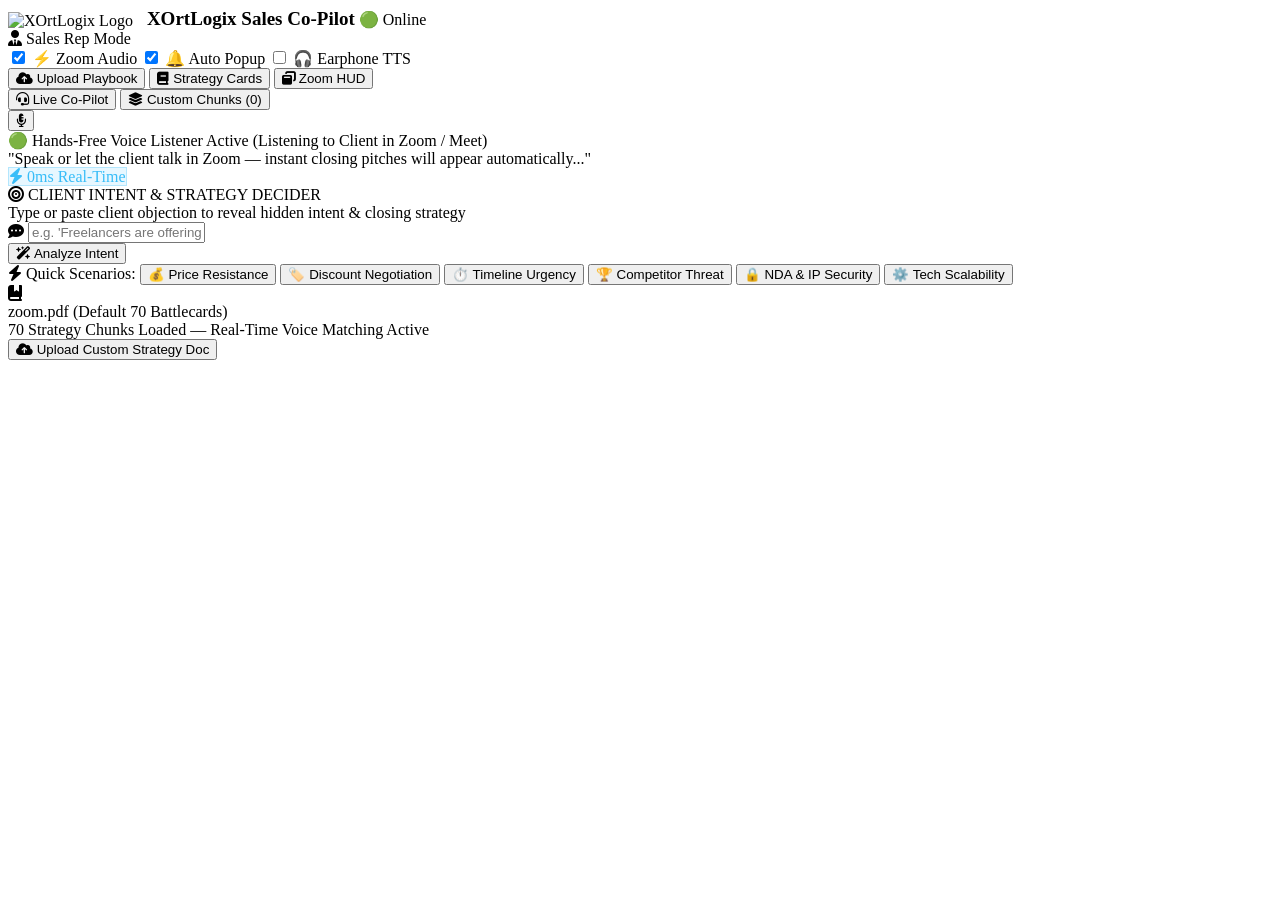
==== commit a16e505e: "Finalize ultra high-impact executive UI theme & standalone Windows installer build" ====
--- a/rag_sales_assistant_local_ui/static/index.html
+++ b/rag_sales_assistant_local_ui/static/index.html
@@ -4,8 +4,8 @@
   <meta charset="UTF-8" />
   <meta name="viewport" content="width=device-width, initial-scale=1.0" />
   <title>XOrtLogix Sales Co-Pilot AI</title>
-  <link rel="icon" type="image/x-icon" href="/static/favicon.ico" />
-  <link rel="icon" type="image/png" href="/static/logo.png" />
+  <link rel="icon" type="image/x-icon" href="/static/favicon.ico?v=v8_original_xortlogix_logo" />
+  <link rel="icon" type="image/png" href="/static/logo.png?v=v8_original_xortlogix_logo" />
   
   <!-- Fonts -->
   <link rel="preconnect" href="https://fonts.googleapis.com" />
@@ -16,7 +16,7 @@
   <link rel="stylesheet" href="https://cdnjs.cloudflare.com/ajax/libs/font-awesome/6.4.0/css/all.min.css" />
   
   <!-- Stylesheet -->
-  <link rel="stylesheet" href="/static/css/style.css?v=20260825_2140" />
+  <link rel="stylesheet" href="/static/css/style.css?v=v10_ultra_impact_2026" />
 </head>
 <body class="simple-theme">
 
@@ -28,8 +28,8 @@
       <!-- Row 1: Brand on Left, User Profile on Upper Right Corner -->
       <div class="header-top-row">
         <div class="brand">
-          <img src="/static/logo.png" alt="XOrtLogix Logo" style="height: 28px; width: 28px; object-fit: contain; margin-right: 8px; vertical-align: middle;" />
-          <span class="brand-title">XOrtLogix Sales Co-Pilot</span>
+          <img src="/static/logo.png?v=v8_original_xortlogix_logo" alt="XOrtLogix Logo" style="height: 38px; width: 38px; object-fit: contain; margin-right: 10px; vertical-align: middle;" />
+          <span class="brand-title" style="font-size: 19px; font-weight: 800;">XOrtLogix Sales Co-Pilot</span>
           <span class="badge-status" id="statusPill">🟢 Online</span>
         </div>
 
@@ -75,12 +75,6 @@
 
           <button class="btn-clean" id="btnToggleHud" title="Floating mini HUD for Zoom/Meet">
             <i class="fa-solid fa-window-restore"></i> Zoom HUD
-          </button>
-
-          <!-- Theme Toggle Button -->
-          <button class="btn-clean btn-theme-toggle" id="btnThemeToggle" title="Switch Dark / Light Mode">
-            <i class="fa-solid fa-moon" id="themeIcon"></i>
-            <span id="themeText">Dark</span>
           </button>
         </div>
       </div>
@@ -1197,6 +1191,6 @@
   </div>
 
   <!-- Scripts -->
-  <script src="/static/js/app.js?v=20260825_2210"></script>
+  <script src="/static/js/app.js?v=v3_minimalist_logo_2026"></script>
 </body>
 </html>
